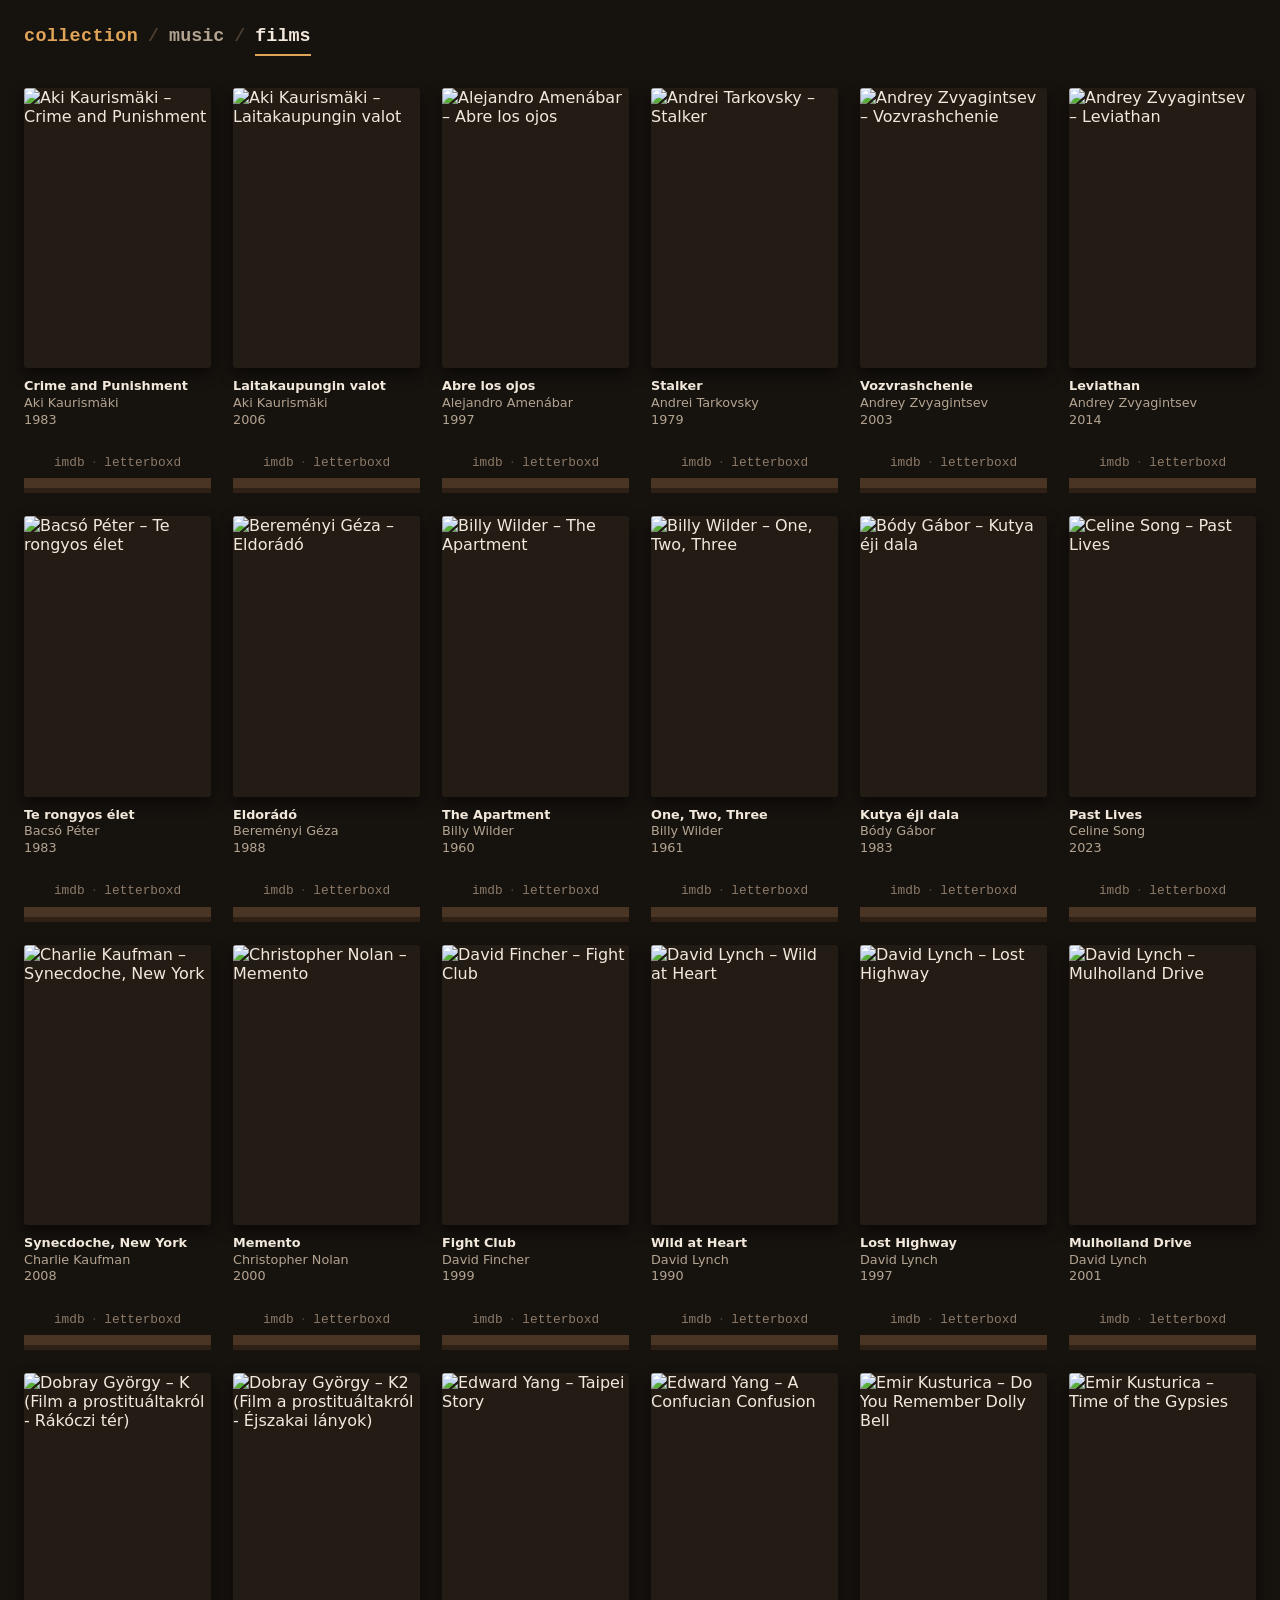
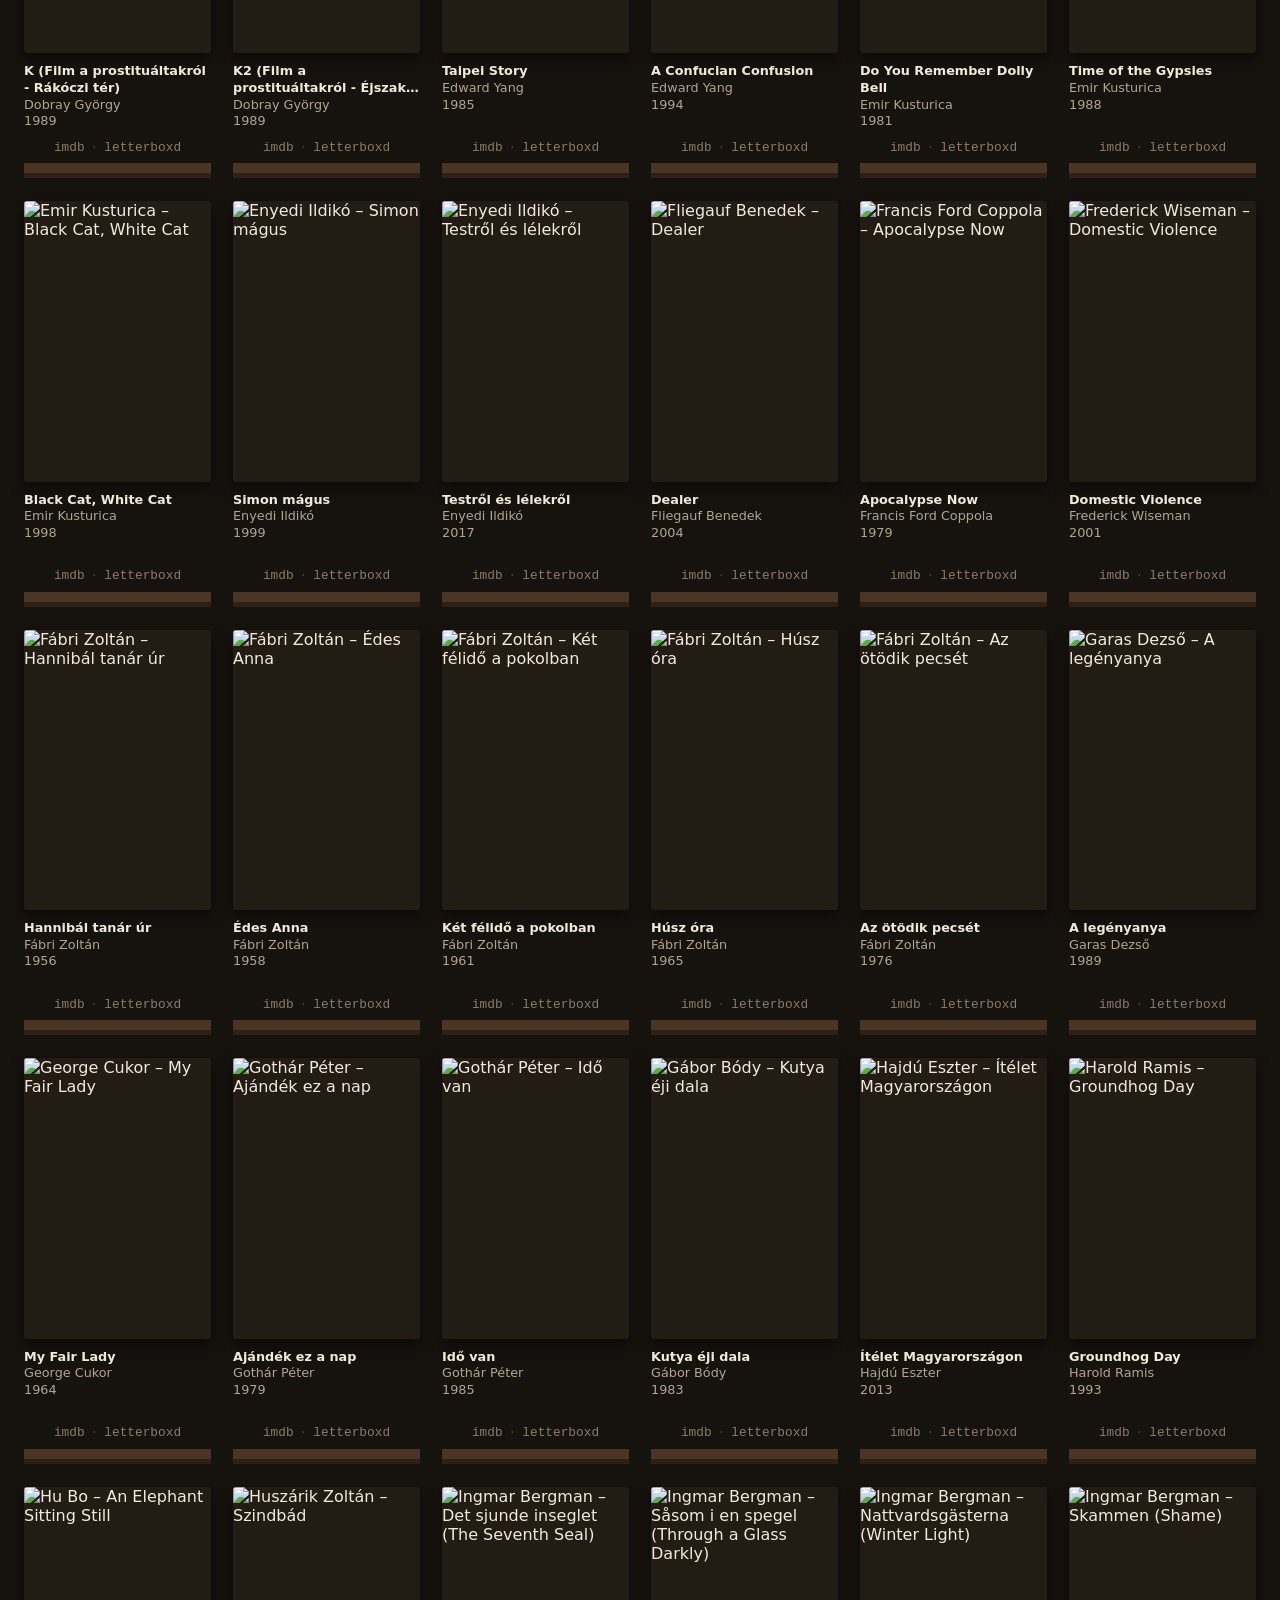
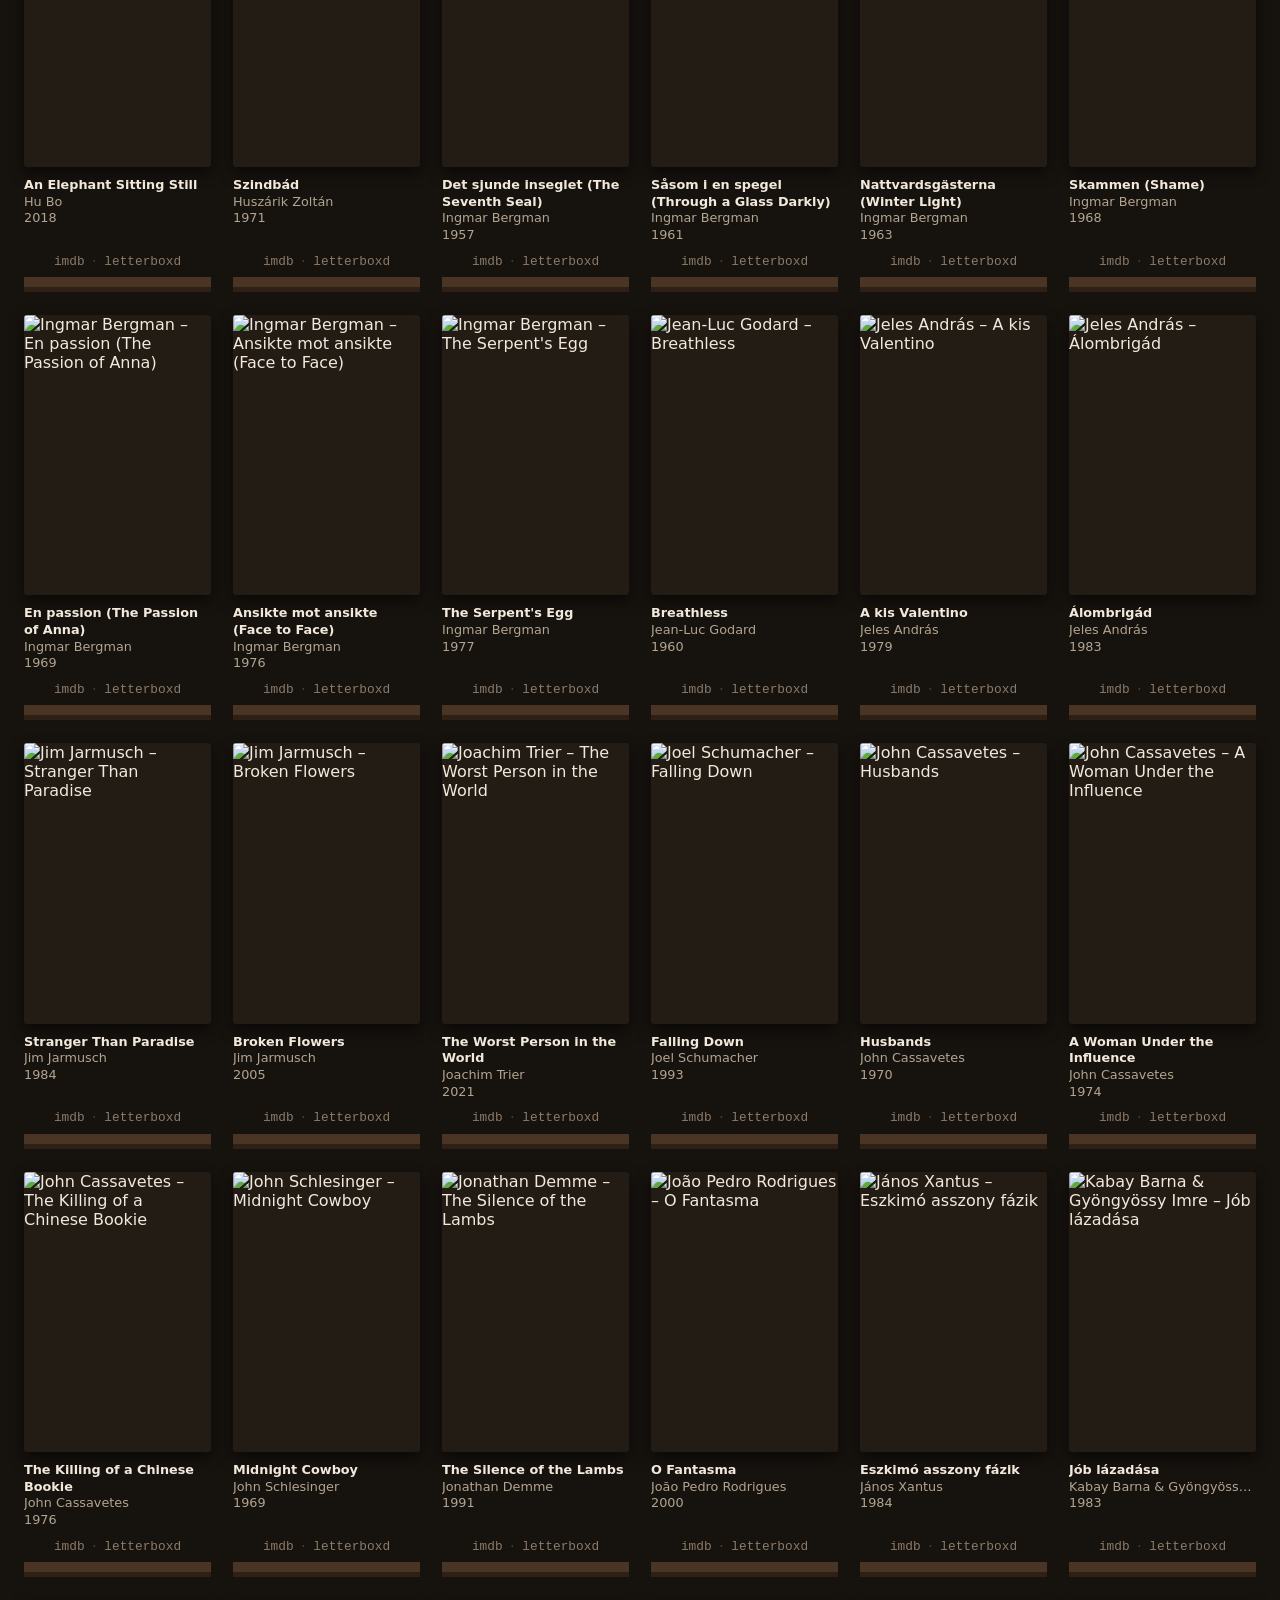
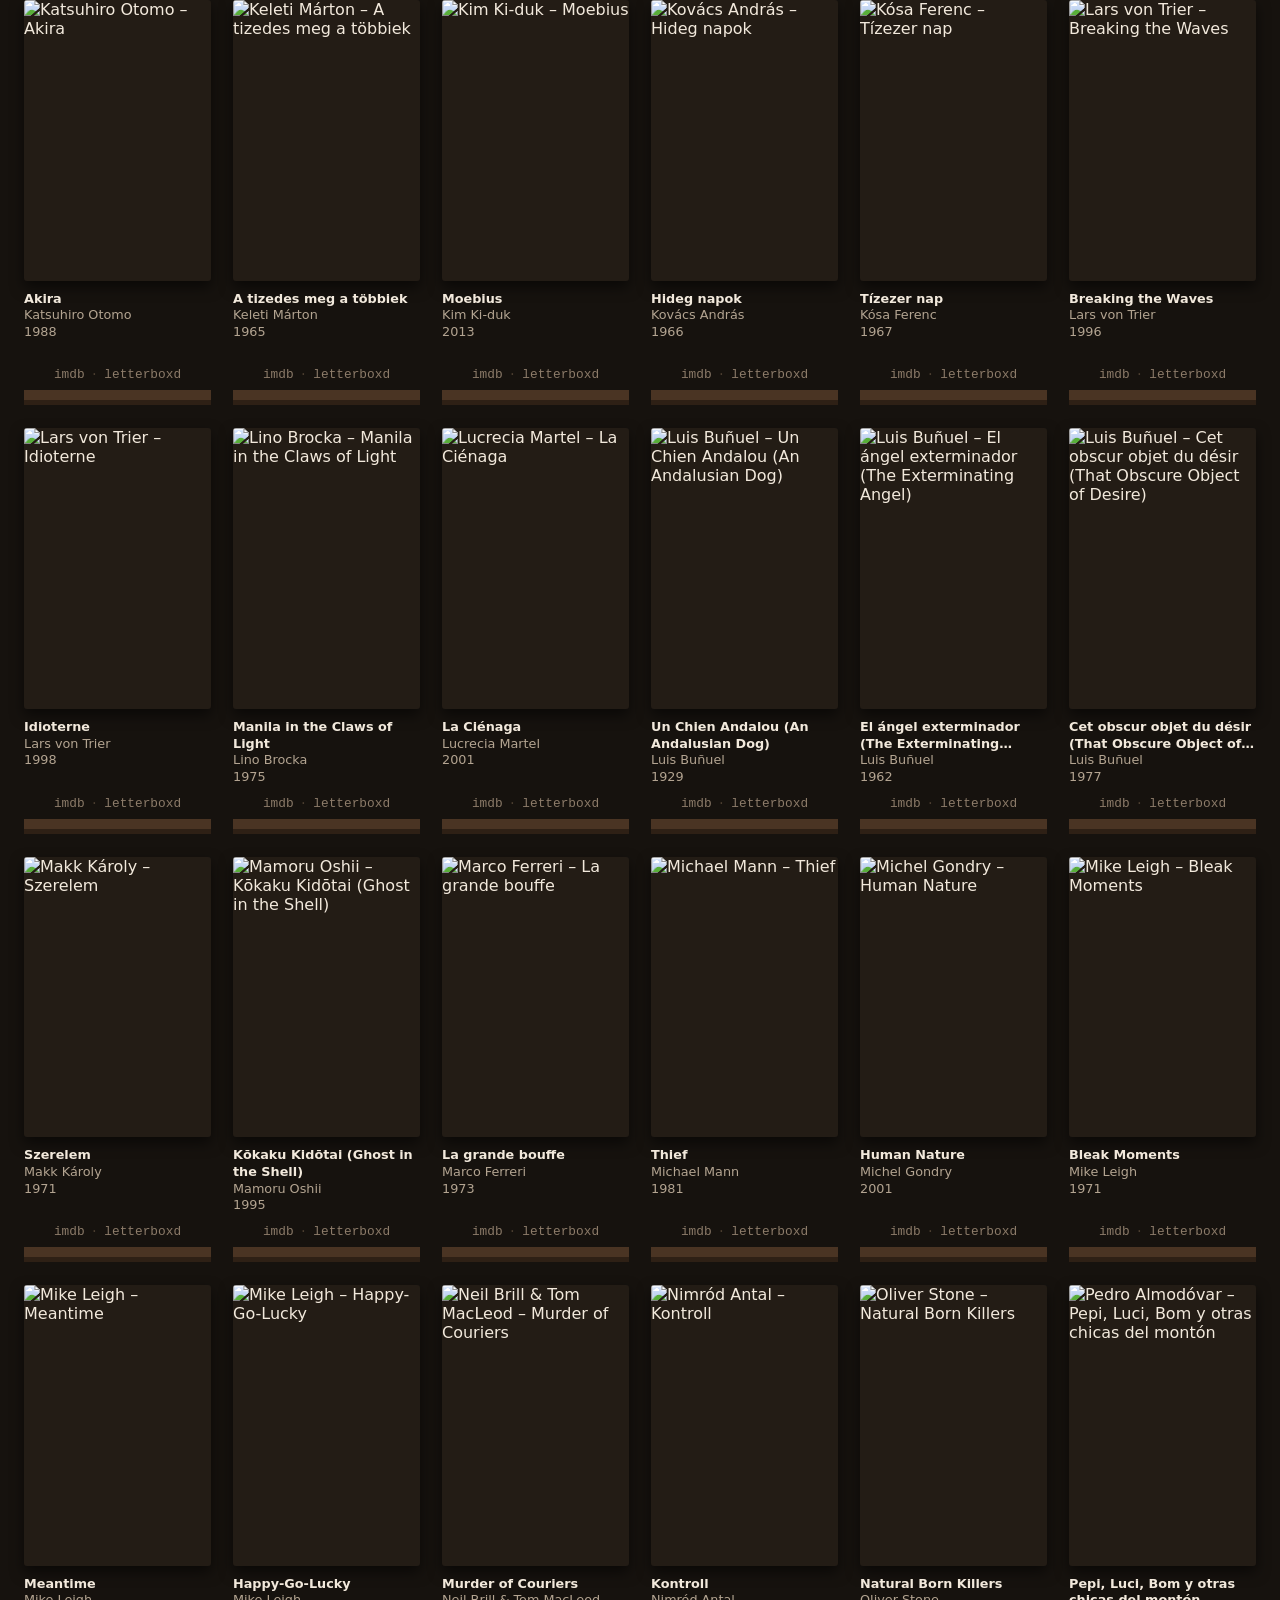
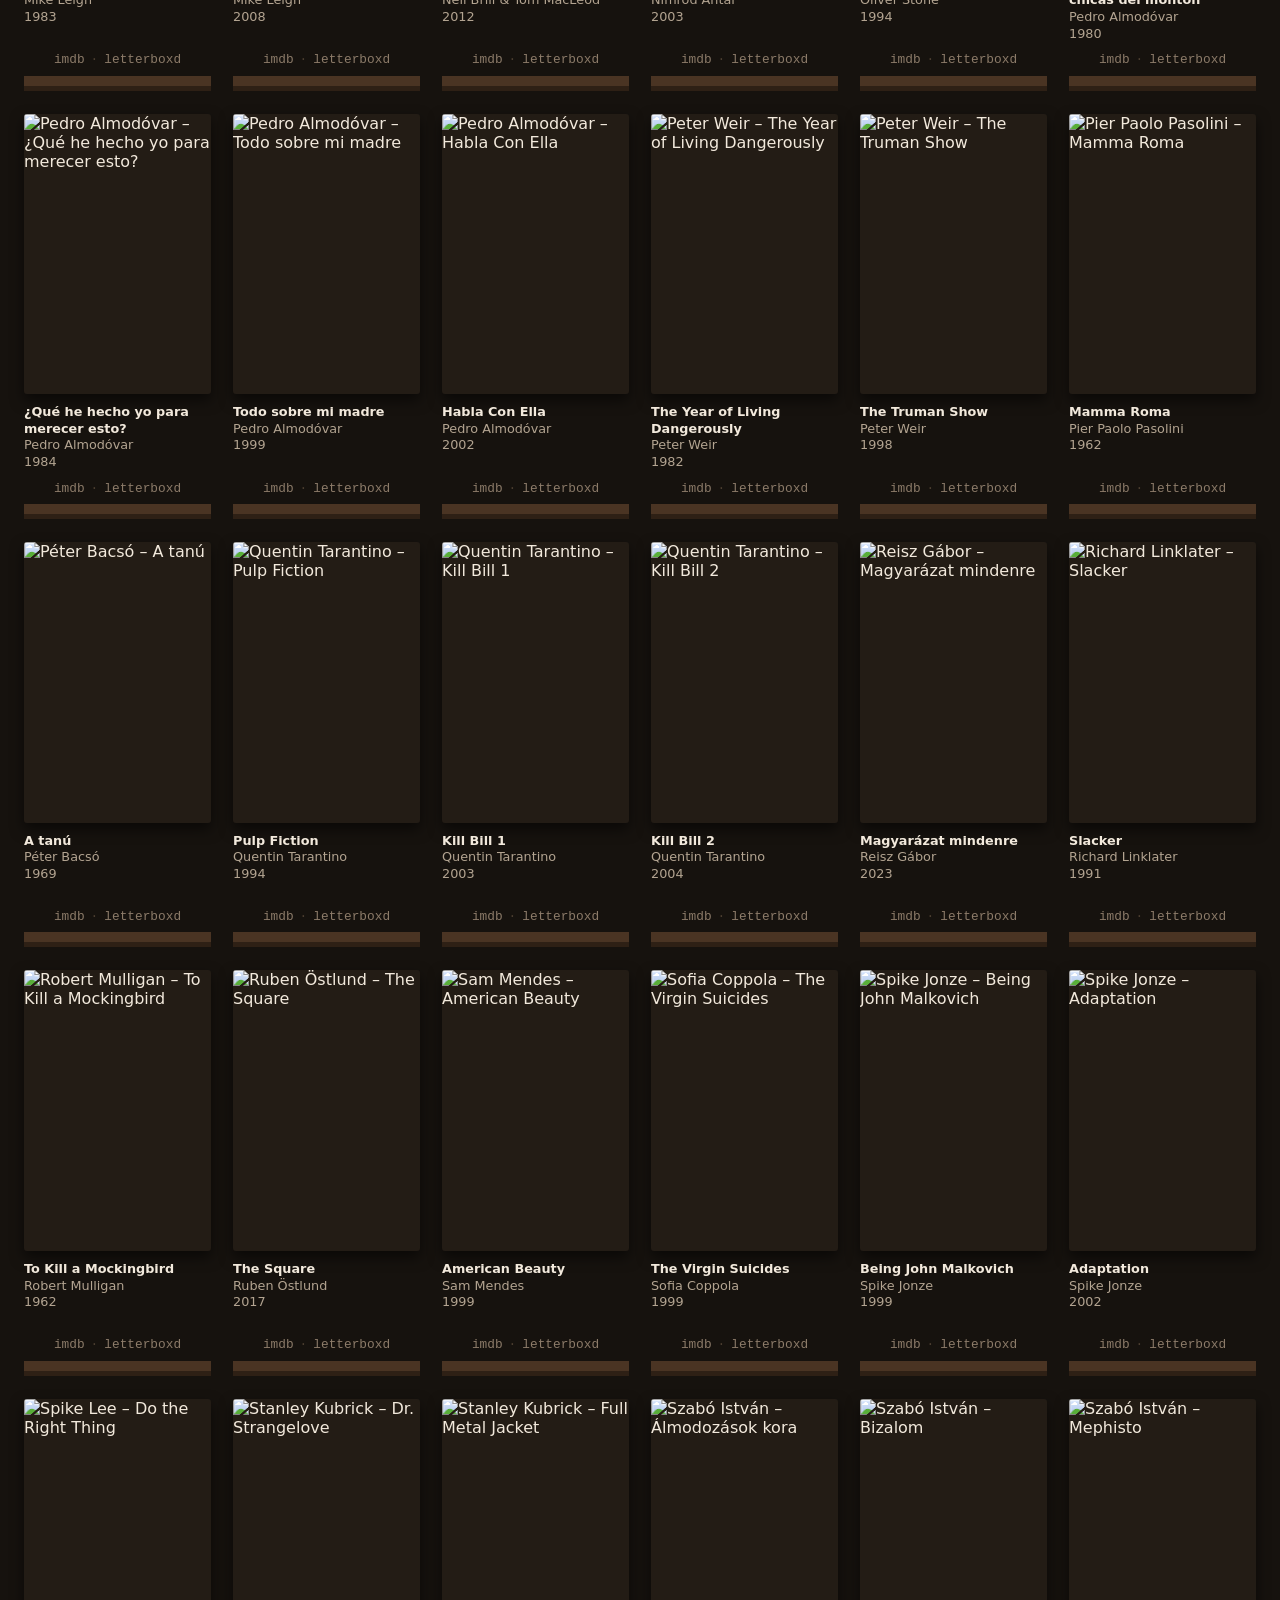
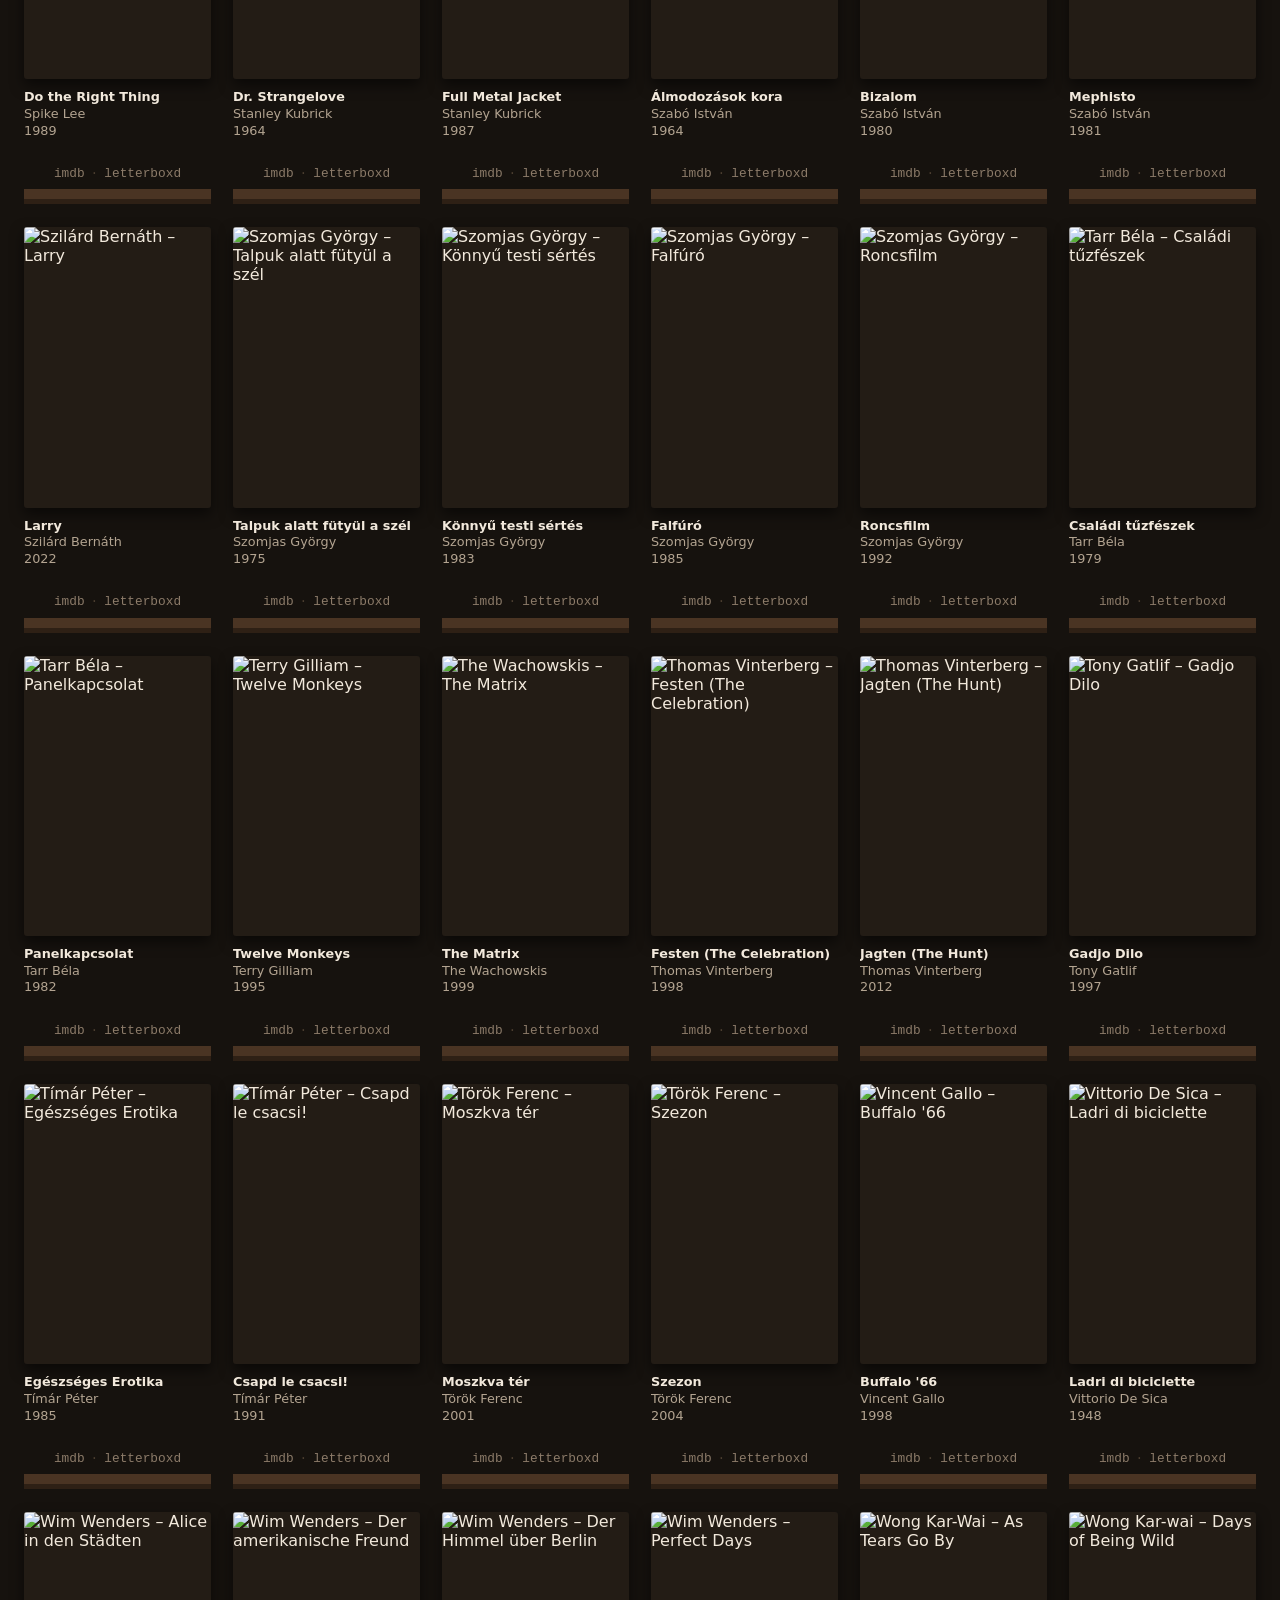
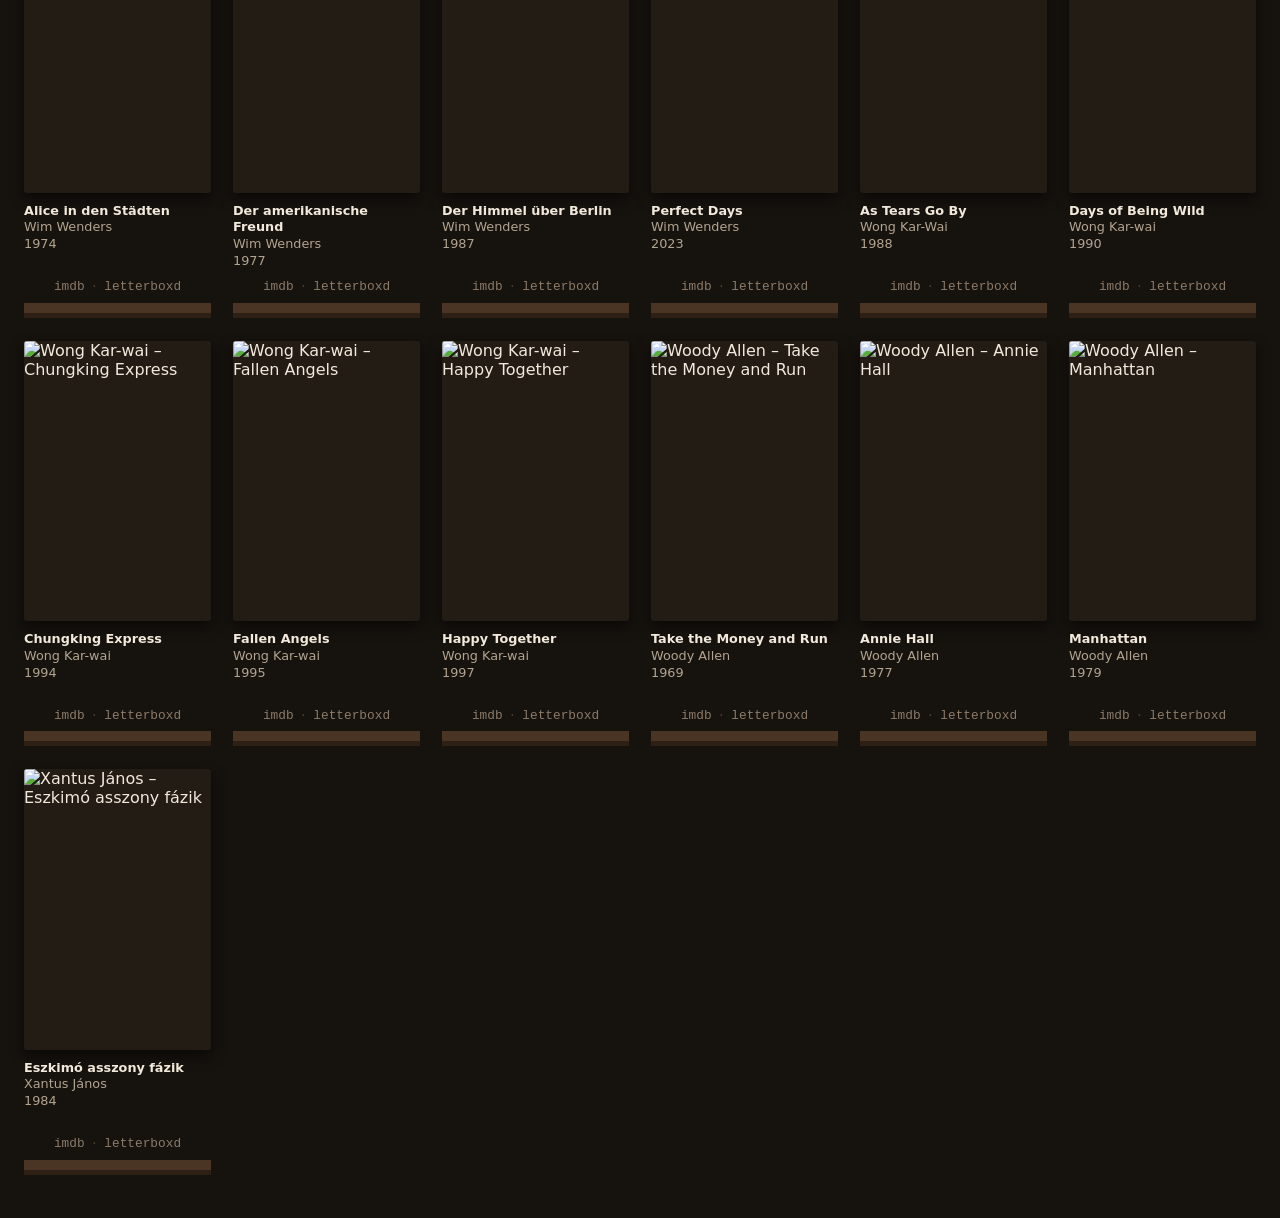
==== docs/movies.html @ bece0e02 "Favorite films, renamed to collection" ====
<!doctype html>
<html lang="en">
<head>
  <meta charset="utf-8">
  <meta name="viewport" content="width=device-width, initial-scale=1">
  <title>slash films slash favorites</title>
  <link rel="stylesheet" href="style.css">
</head>
<body>
  <header class="header">
    <nav class="views" aria-label="Collections">
      <h1 class="view-title">collection</h1>
      <span class="view-sep">/</span>
      <a href="index.html#/music" class="view-link" data-view="music">music</a>
      <span class="view-sep">/</span>
      <a href="#/films" class="view-link" data-view="movies">films</a>
    </nav>
  </header>

  <nav id="genres" class="collapsed" aria-label="Filter by genre"></nav>
  <button id="toggle-genres" type="button" aria-controls="genres" aria-expanded="false" hidden></button>
  <main id="shelf"></main>

  <script>window.DEFAULT_VIEW = "movies";</script>
  <script src="app.js"></script>
</body>
</html>
---- docs/style.css ----
:root {
  --background: #16120e;
  --panel: #231c15;
  --shelf: #4a3423;
  --shelf-edge: #2e2015;
  --text: #f2e9dc;
  --muted: #b3a491;
  --accent: #e0a458;
  --accent-text: #1c1408;
}

* { box-sizing: border-box; }

body {
  margin: 0;
  background: var(--background);
  color: var(--text);
  font-family: system-ui, -apple-system, "Segoe UI", Roboto, sans-serif;
}

.header {
  padding: 24px 24px 0;
}

.views {
  display: flex;
  align-items: baseline;
  flex-wrap: wrap;
  gap: 10px;
  font-family: Consolas, "Liberation Mono", Menlo, Courier, monospace;
  font-size: 1.15rem;
  font-weight: 600;
  line-height: 1.4;
}

.views h1,
.view-title {
  display: inline-block;
  margin: 0;
  padding: 0 0 4px;
  border-bottom: 2px solid transparent;
  font: inherit;
  font-size: 1.15rem;
  font-weight: 600;
  line-height: inherit;
  color: var(--accent);
  letter-spacing: 0.02em;
  cursor: default;
  user-select: none;
}

.view-link {
  display: inline-block;
  color: var(--muted);
  text-decoration: none;
  padding: 0 0 4px;
  border-bottom: 2px solid transparent;
  line-height: inherit;
  transition: color 0.15s ease, border-color 0.15s ease;
}

.view-link:hover {
  color: var(--accent);
}

.view-link.active {
  color: var(--text);
  border-bottom-color: var(--accent);
}

.view-sep {
  display: inline-block;
  padding: 0 0 4px;
  border-bottom: 2px solid transparent;
  line-height: inherit;
  color: #4b3e30;
  user-select: none;
}

#genres {
  position: relative;
  display: flex;
  flex-wrap: wrap;
  gap: 6px;
  padding: 16px 24px 2px;
  margin-bottom: 20px;
}

#genres:has(+ #toggle-genres:not([hidden])) {
  margin-bottom: 0;
}

#genres.collapsed {
  max-height: 122px;
  overflow: hidden;
}

#toggle-genres {
  display: block;
  margin: 6px 24px 20px;
  padding: 4px 0;
  border: 0;
  background: none;
  color: var(--accent);
  font: inherit;
  font-size: 0.82rem;
  cursor: pointer;
}

#toggle-genres[hidden] { display: none; }

#toggle-genres:hover { text-decoration: underline; }

#genres button {
  padding: 5px 11px;
  border: 1px solid #4b3e30;
  border-radius: 999px;
  background: var(--panel);
  color: var(--text);
  font: inherit;
  font-size: 0.82rem;
  cursor: pointer;
  transition: background 0.15s ease, border-color 0.15s ease;
}

#genres button:hover { border-color: var(--accent); }

#genres button[aria-pressed="true"] {
  border-color: var(--accent);
  background: var(--accent);
  color: var(--accent-text);
}

#genres button span { opacity: 0.65; }

#shelf {
  display: grid;
  grid-template-columns: repeat(auto-fill, minmax(170px, 1fr));
  gap: 28px 22px;
  padding: 32px 24px 48px;
}

body.has-genres #shelf {
  padding-top: 8px;
}

/* Fallback for when genres nav is hidden via inline style or empty */
#genres[style*="display: none"] ~ #shelf,
#genres:empty ~ #shelf {
  padding-top: 32px;
}

/* Card shared styling */
.item-card {
  min-width: 0;
  padding-bottom: 8px;
  border-bottom: 10px solid var(--shelf);
  box-shadow: 0 5px 0 var(--shelf-edge);
}

/* Album sleeve: square */
.sleeve {
  aspect-ratio: 1;
  margin: 0;
  overflow: hidden;
  border-radius: 3px;
  background: var(--panel);
  box-shadow: 0 6px 14px rgb(0 0 0 / 55%);
}

/* Movie poster: 2/3 ratio */
.sleeve.poster {
  aspect-ratio: 2 / 3;
}

.sleeve img {
  display: block;
  width: 100%;
  height: 100%;
  object-fit: cover;
}

/* Four lines: two for title, one each for artist/director and year */
.info {
  height: 5.2em;
  margin-top: 10px;
  overflow: hidden;
  font-size: 0.8rem;
  line-height: 1.3;
}

.info strong {
  display: -webkit-box;
  overflow: hidden;
  overflow-wrap: anywhere;
  -webkit-box-orient: vertical;
  -webkit-line-clamp: 2;
  line-clamp: 2;
}

.info span {
  display: block;
  overflow: hidden;
  color: var(--muted);
  text-overflow: ellipsis;
  white-space: nowrap;
}

.links {
  display: flex;
  justify-content: center;
  align-items: center;
  margin-top: 10px;
  font-family: Consolas, "Liberation Mono", Menlo, Courier, monospace;
  font-size: 0.8rem;
  line-height: 1.2;
}

.links a,
.links span.link-item {
  color: #8c7b69;
  text-decoration: none;
  text-transform: lowercase;
  transition: color 0.15s ease;
}

.links a:hover,
.links a:focus-visible {
  color: var(--accent);
}

/* Streaming & Database brand link hover colors */
.links a.spotify:hover,
.links a.spotify:focus-visible { color: #1ed760; }

.links a.tidal:hover,
.links a.tidal:focus-visible { color: #fff; }

.links a.imdb:hover,
.links a.imdb:focus-visible { color: #f5c518; }

.links a.letterboxd:hover,
.links a.letterboxd:focus-visible { color: #00e054; }

.links .link-sep {
  color: #4b3e30;
  margin: 0 6px;
  user-select: none;
}

.links .missing {
  color: #4b3e30;
  cursor: default;
}

.notice {
  grid-column: 1 / -1;
  color: var(--muted);
}

@media (max-width: 600px) {
  .header {
    padding: 16px 16px 0;
  }

  .views {
    font-size: 1rem;
    gap: 8px;
  }

  #genres { padding-inline: 16px; }

  #toggle-genres { margin-inline: 16px; }

  #shelf {
    grid-template-columns: repeat(2, minmax(0, 1fr));
    gap: 22px 14px;
    padding-inline: 16px;
    padding-top: 24px;
  }

  body.has-genres #shelf {
    padding-top: 8px;
  }
}
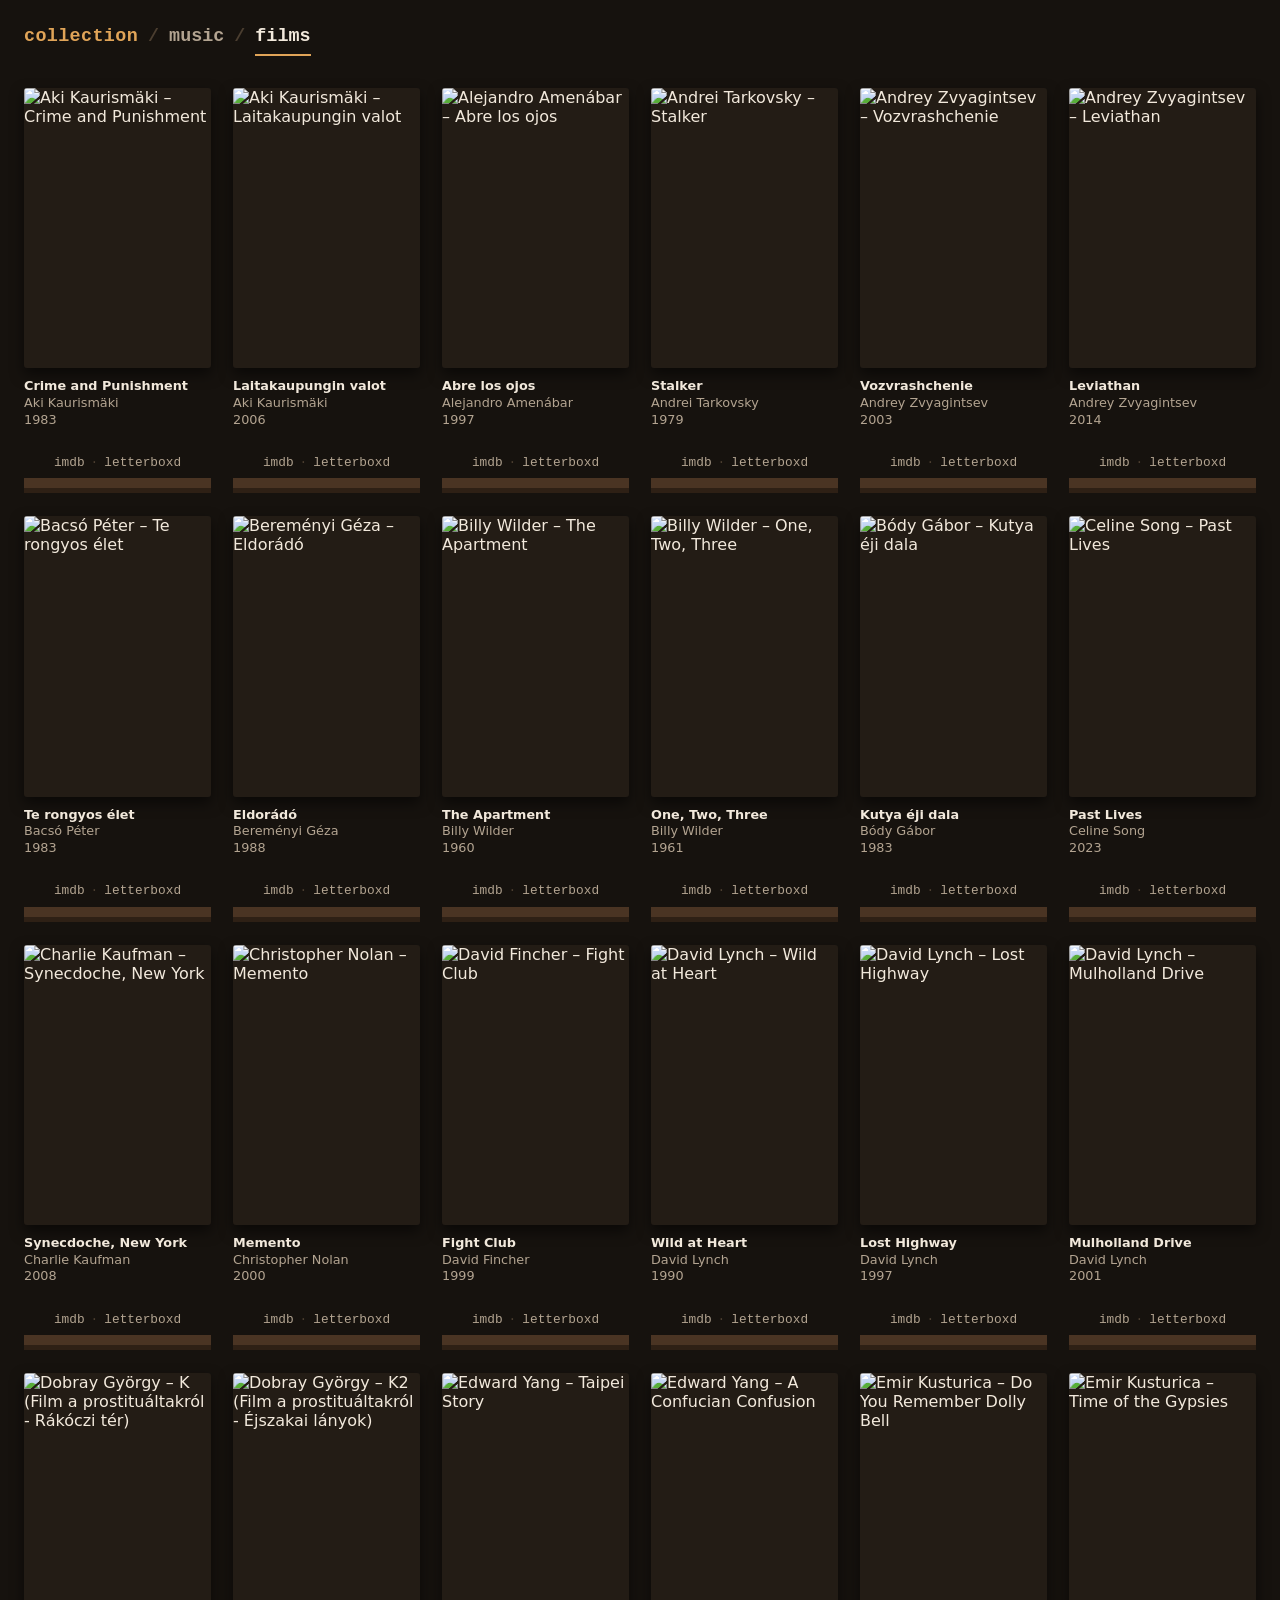
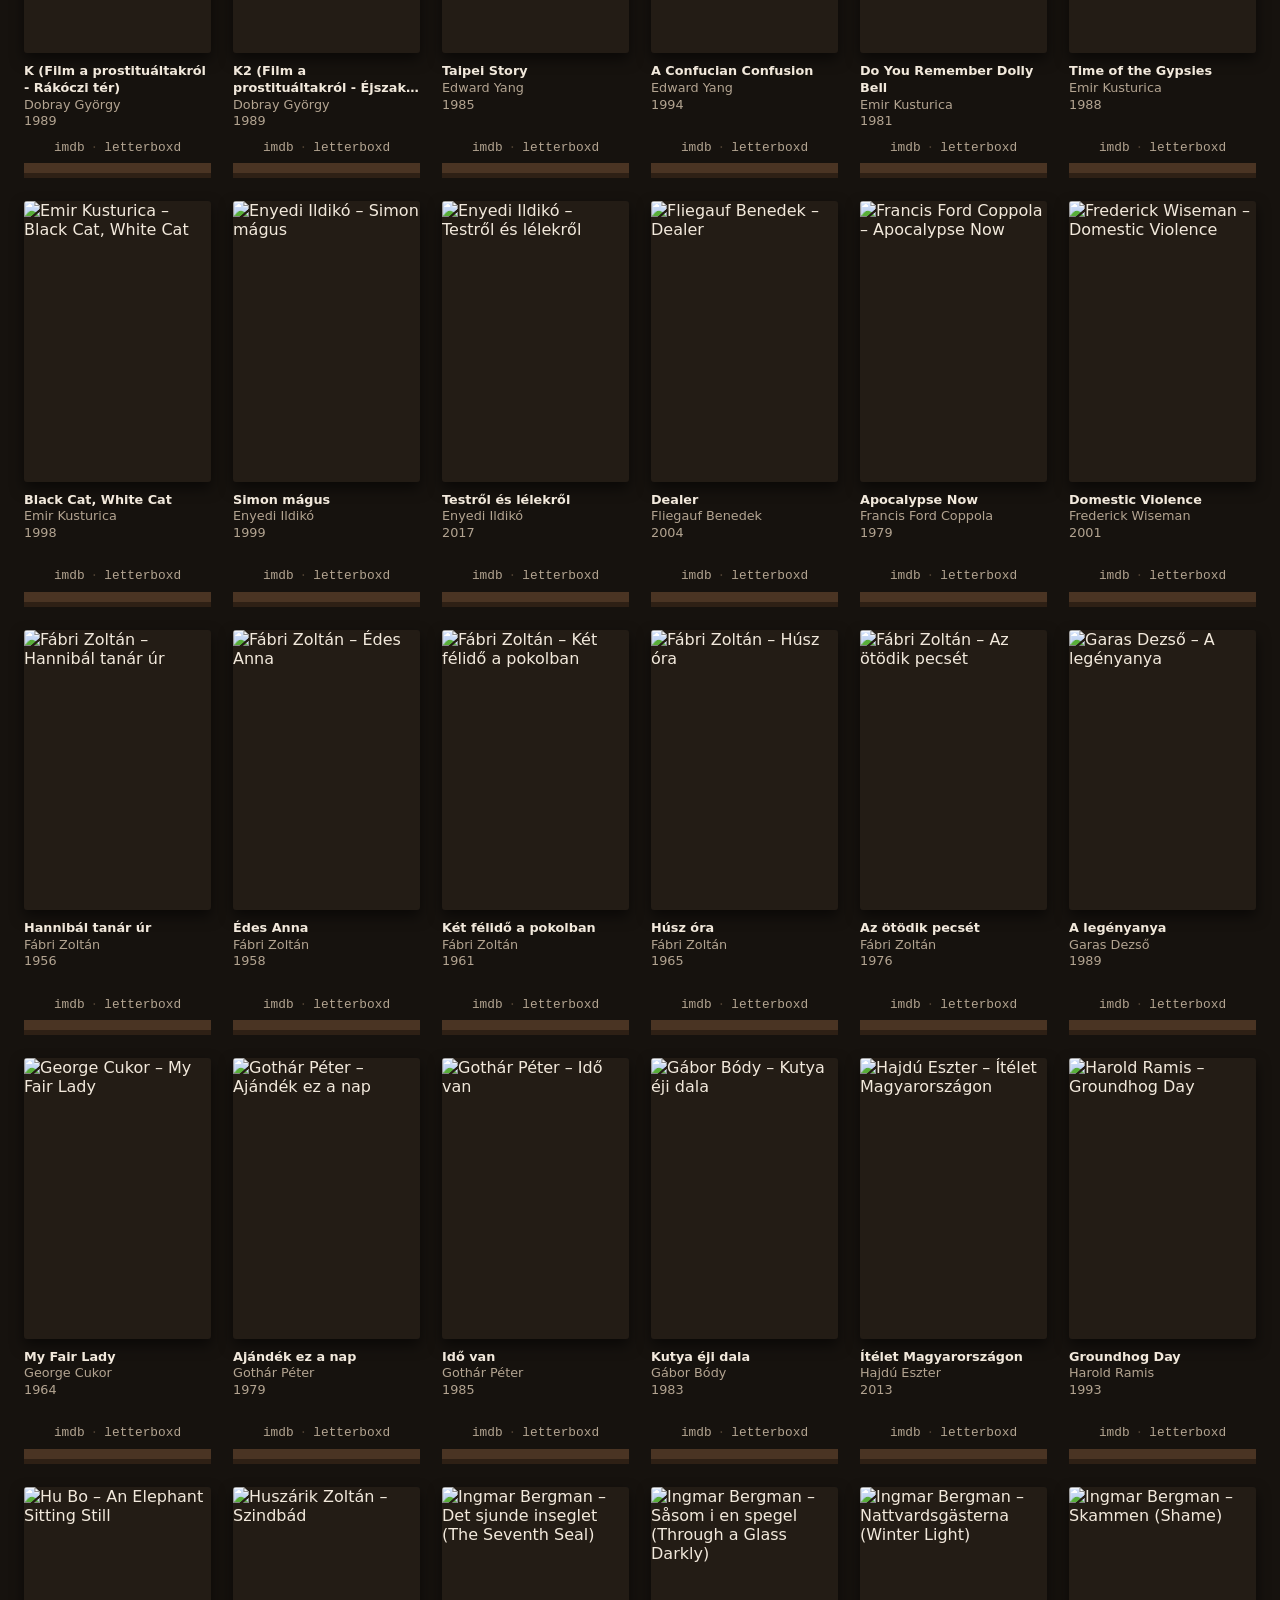
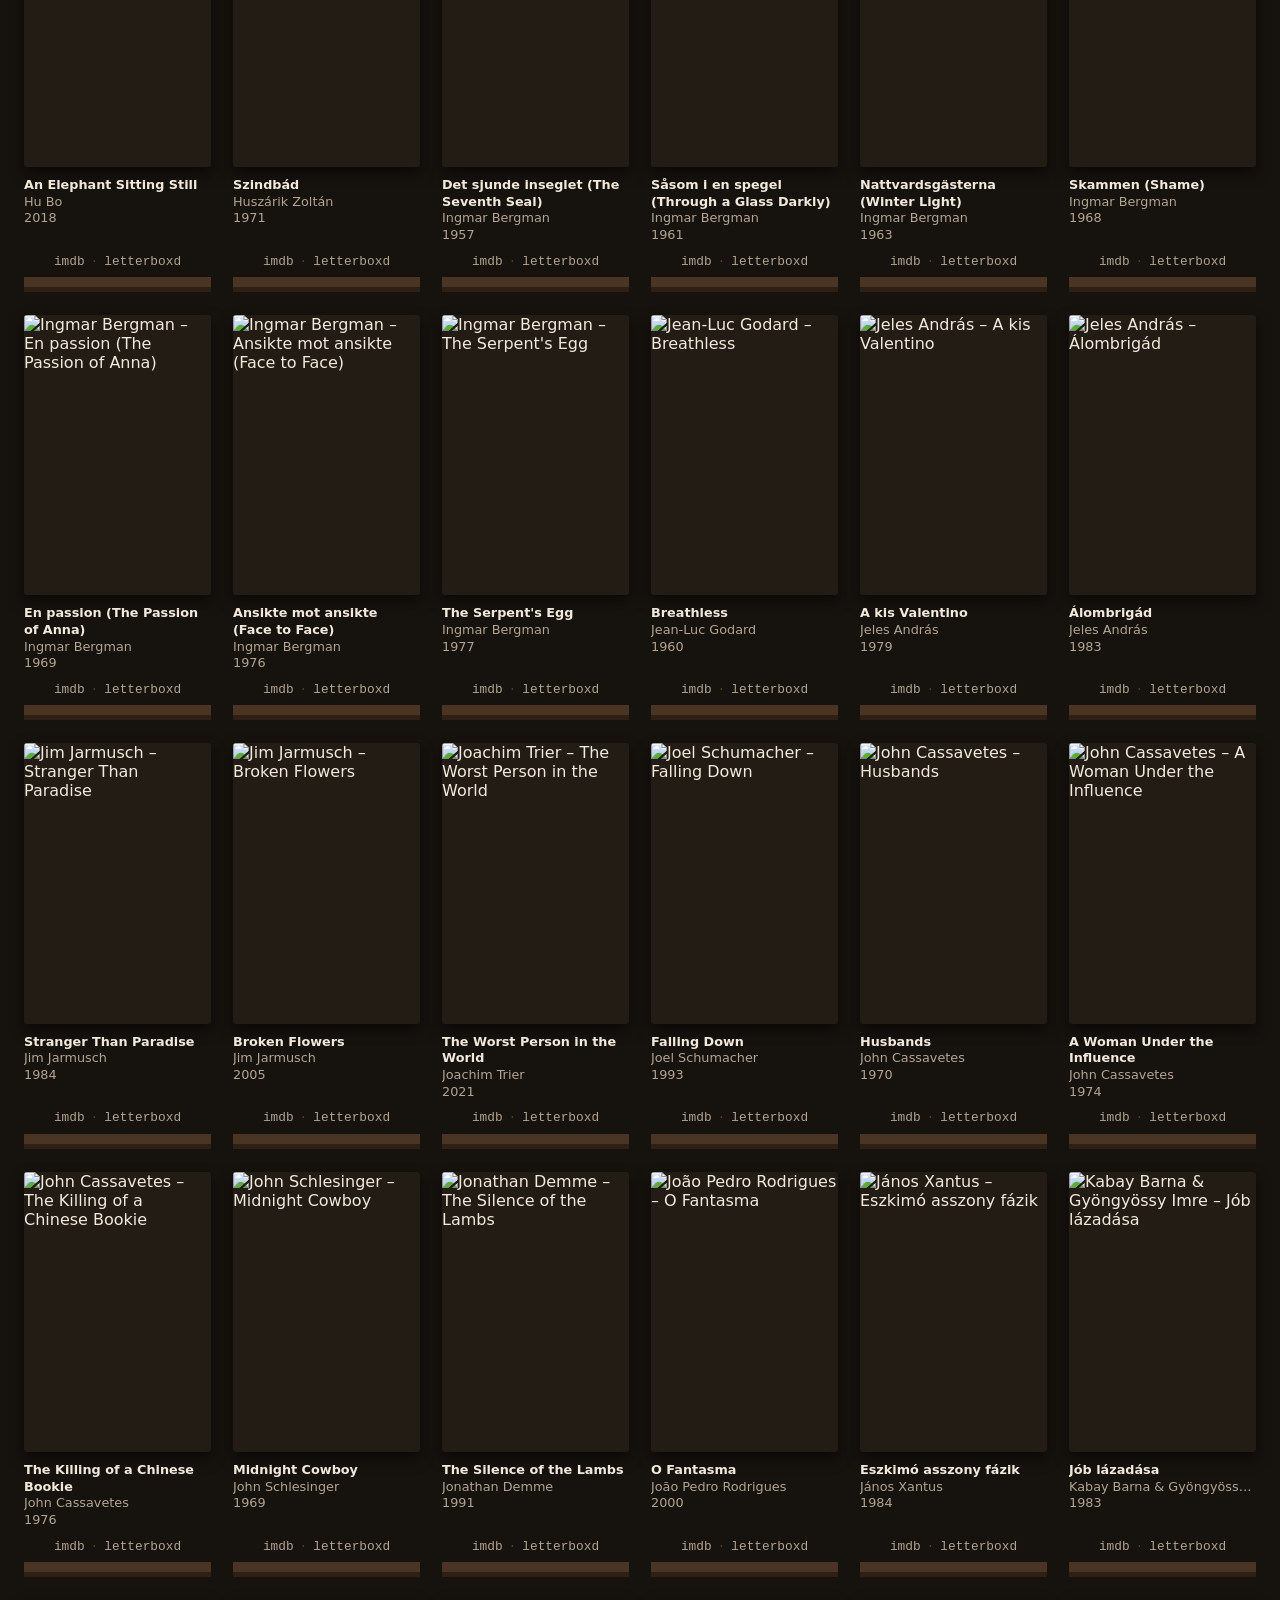
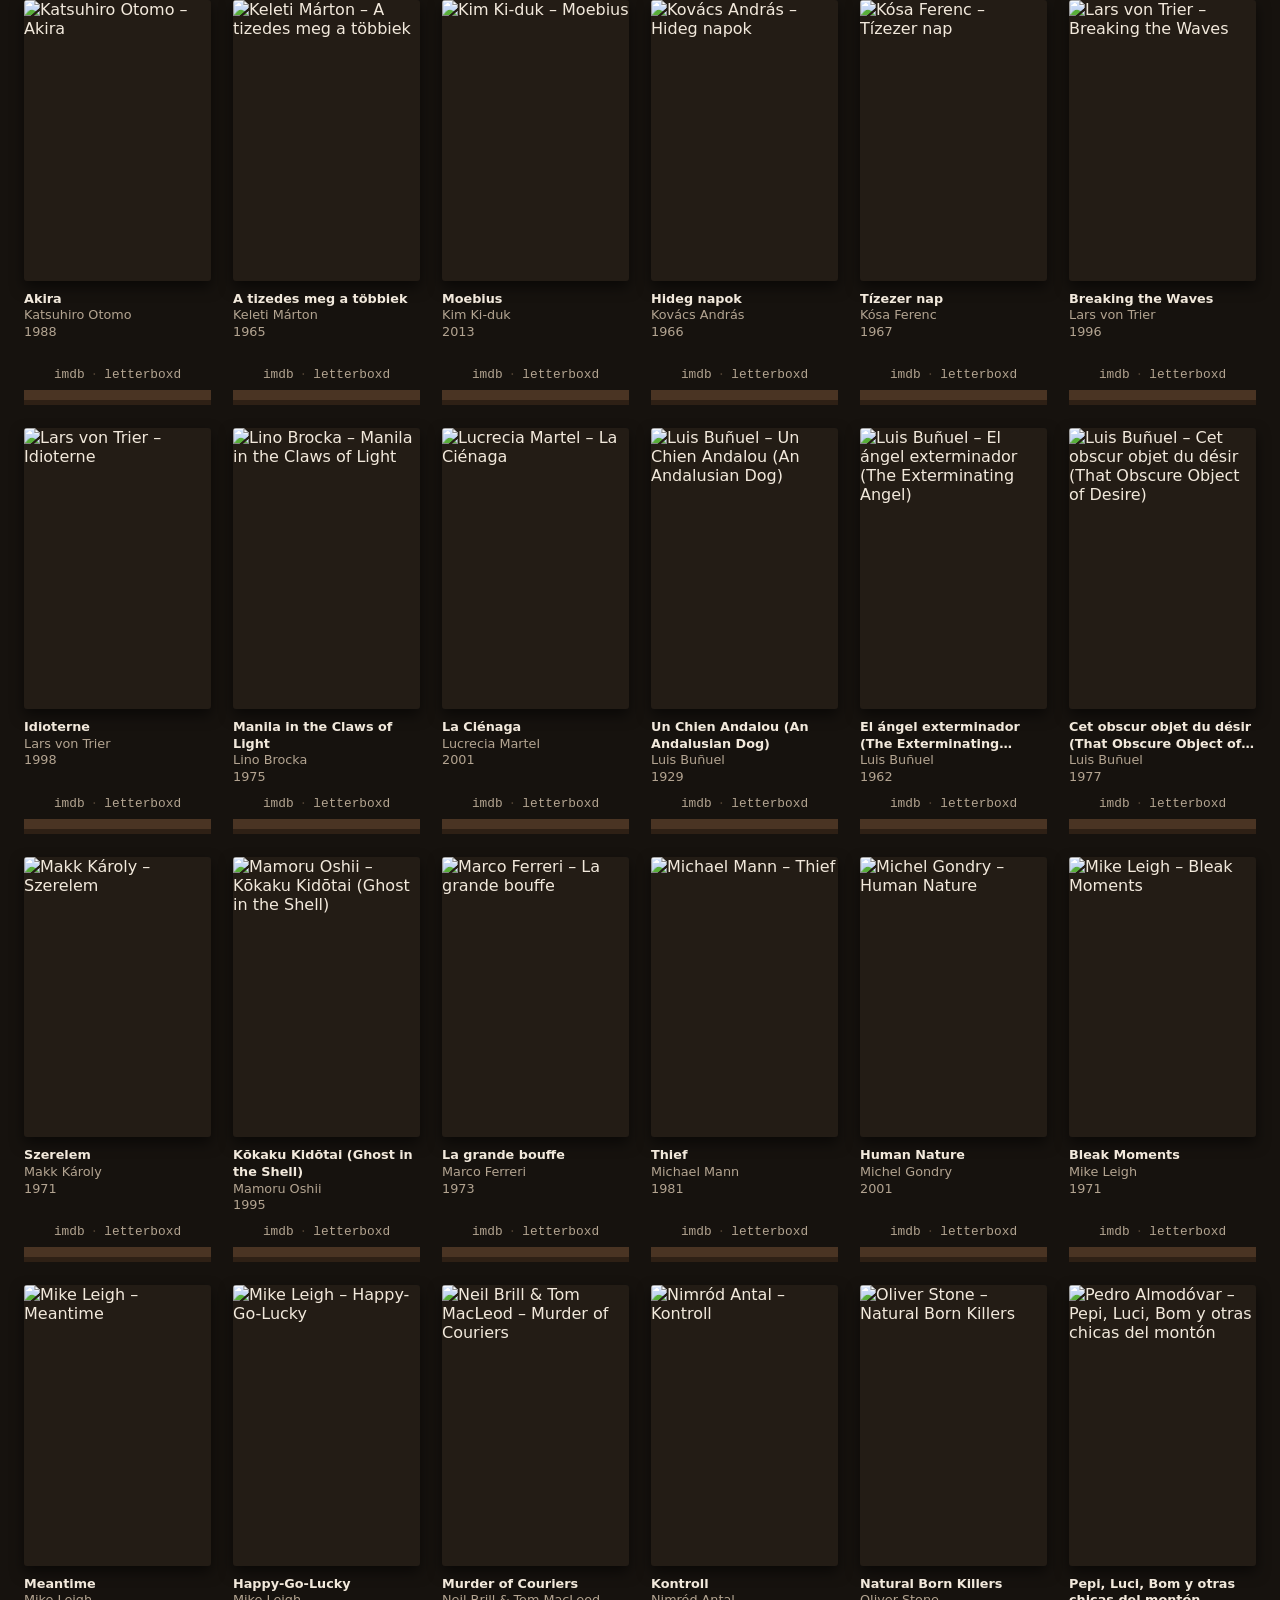
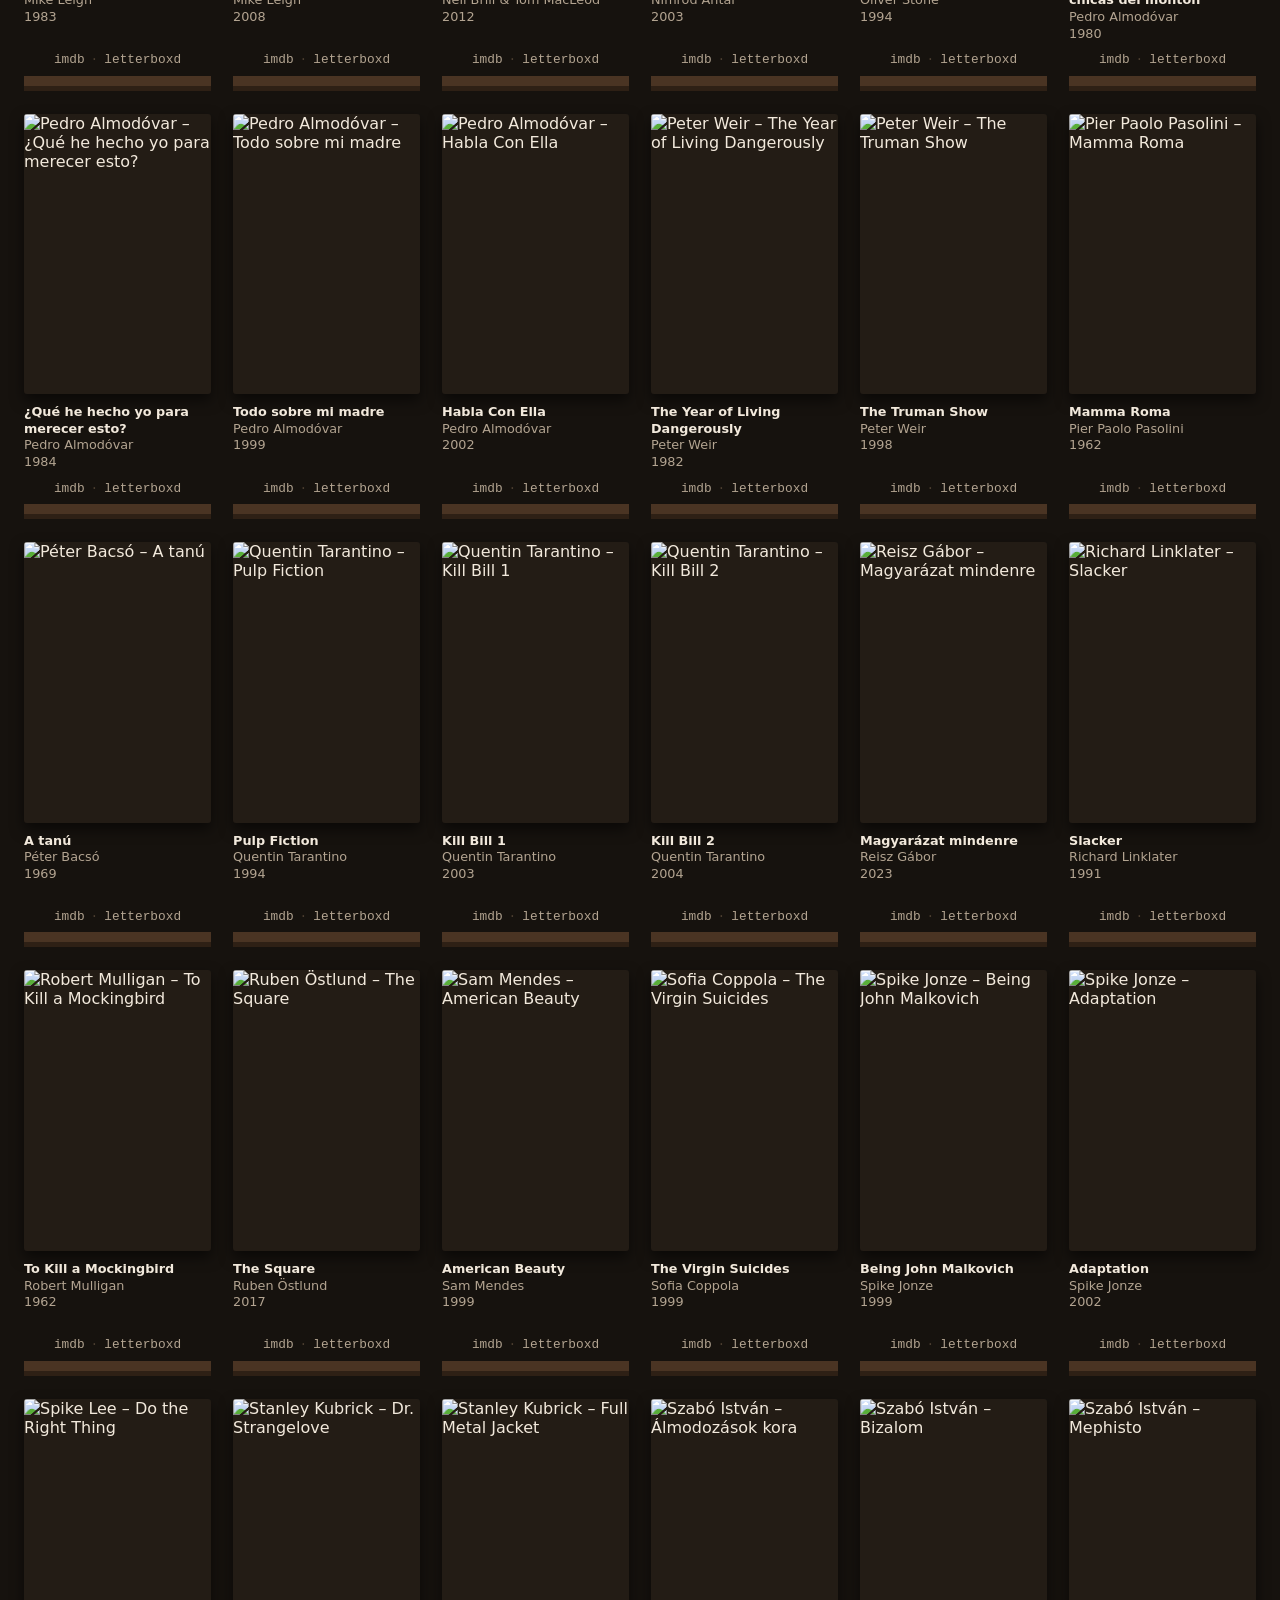
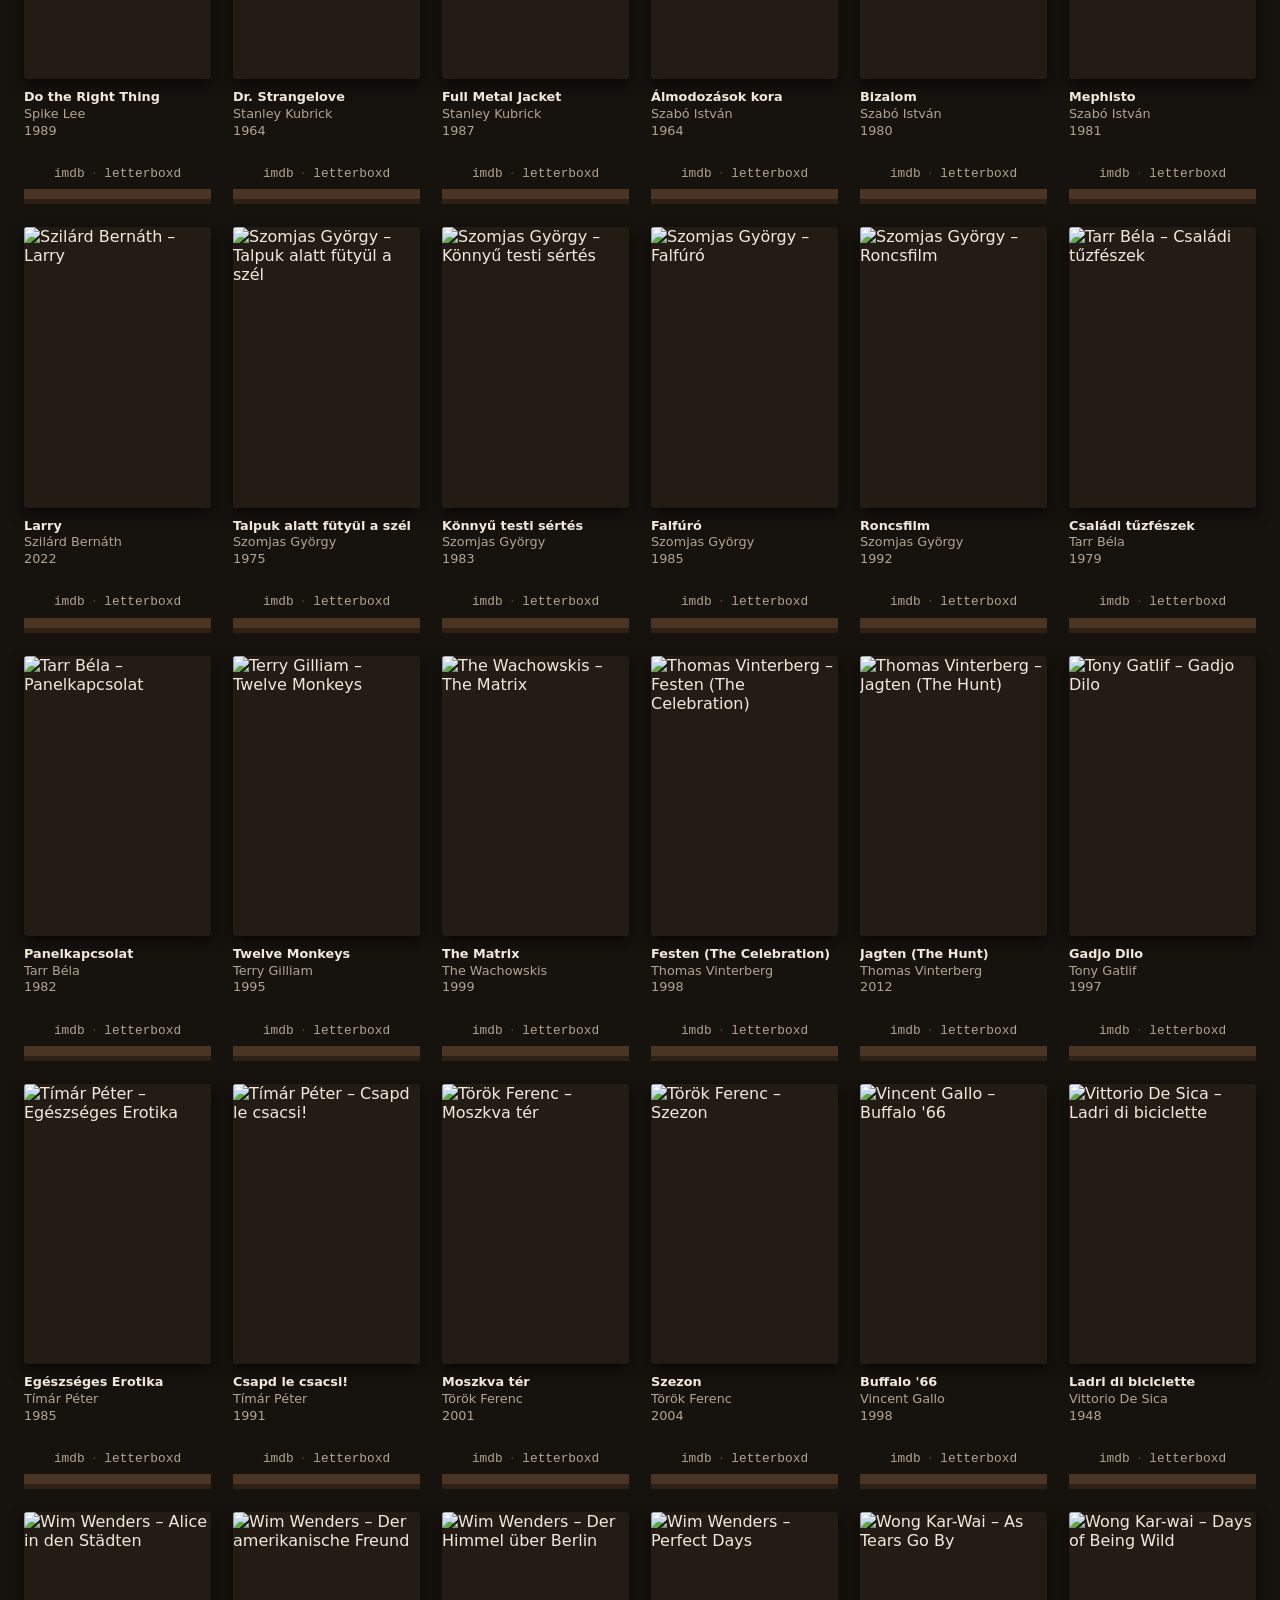
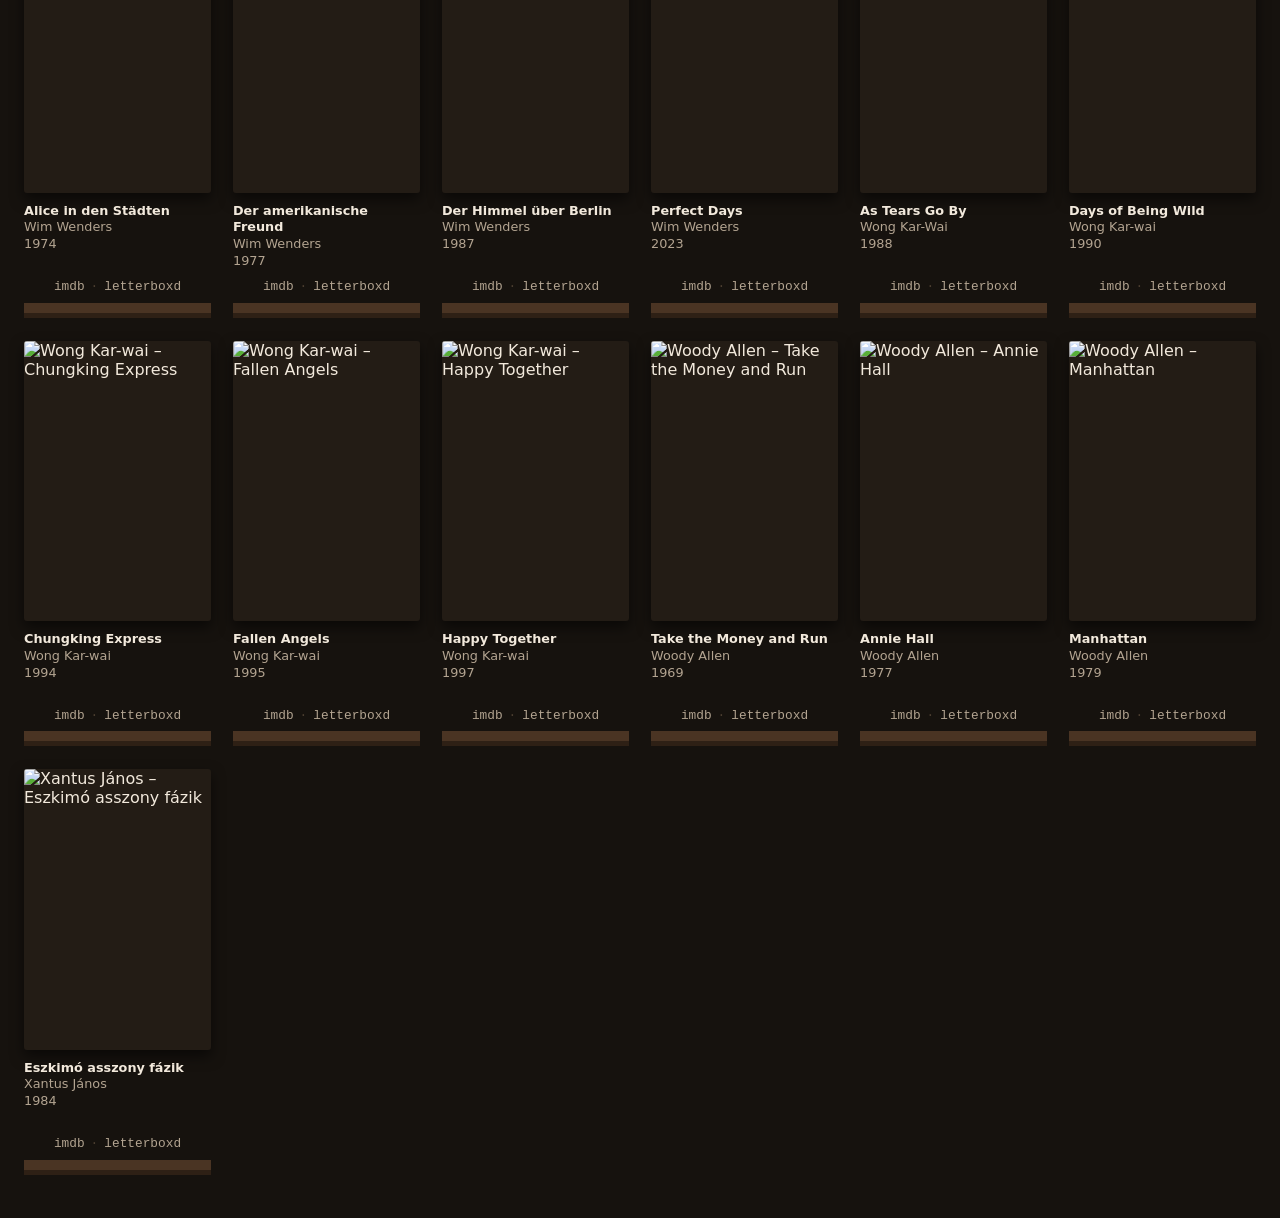
==== commit 31539180: "Fix music album extraction, eliminate catbox usage, resolve duplicates, and update HTML title to col" ====
--- a/docs/movies.html
+++ b/docs/movies.html
@@ -3,7 +3,7 @@
 <head>
   <meta charset="utf-8">
   <meta name="viewport" content="width=device-width, initial-scale=1">
-  <title>slash films slash favorites</title>
+  <title>collection</title>
   <link rel="stylesheet" href="style.css">
 </head>
 <body>
--- a/docs/style.css
+++ b/docs/style.css
@@ -218,7 +218,7 @@
 
 .links a,
 .links span.link-item {
-  color: #8c7b69;
+  color: var(--muted);
   text-decoration: none;
   text-transform: lowercase;
   transition: color 0.15s ease;
